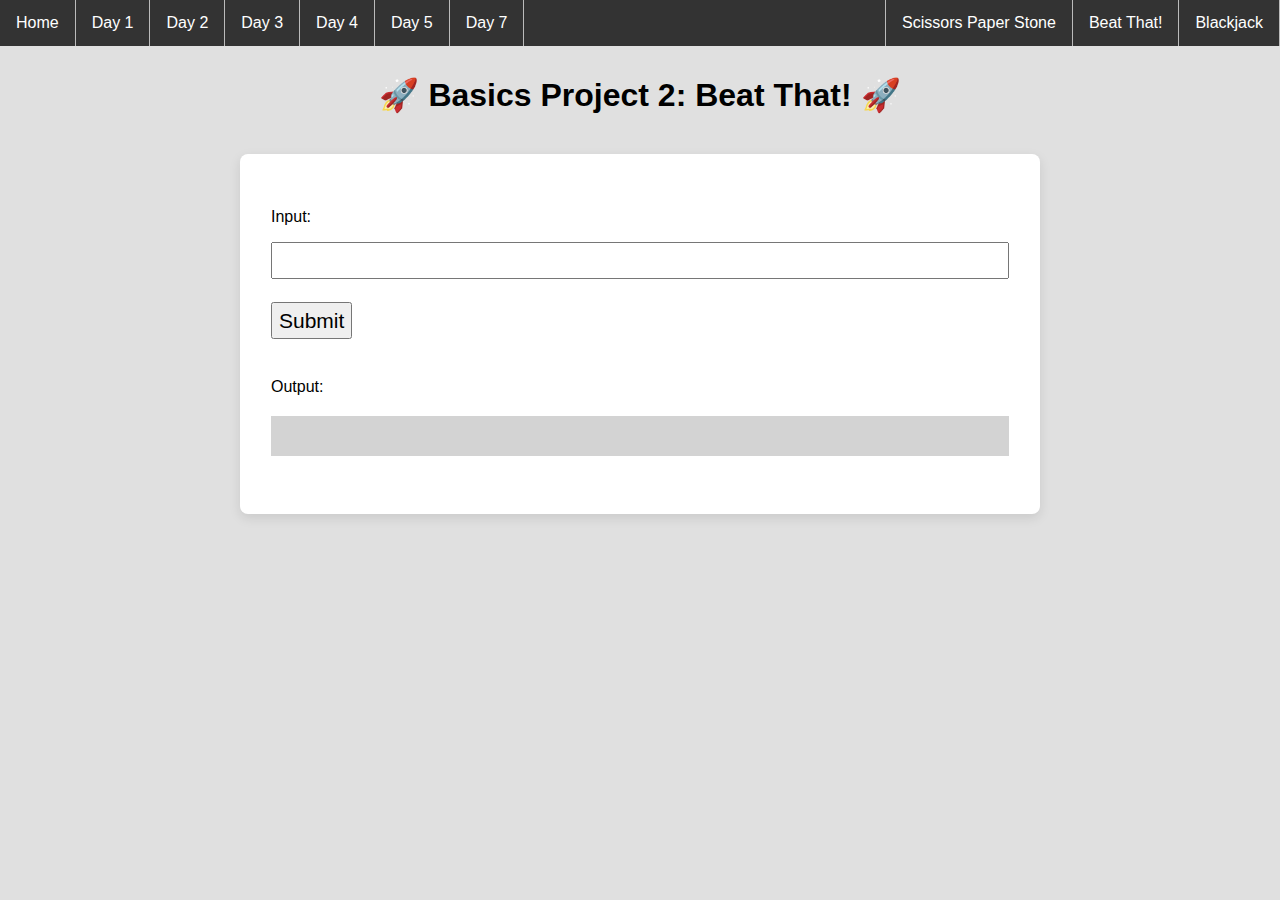
==== project2-beat-that/index.html @ 19ac9ec5 "Initial commit" ====
<!--  All HTML files begin with the following line: -->
<!DOCTYPE html>
<!-- This indicates that the rest of the lines that follow are to be interpreted as HTML. It tells the browser about what document type to expect. -->

<!-- All text enclosed in angled brackets are known as HTML element tags. There are usually, but not always, starting and closing element "tags", each representing a HTML element.
The <html> element is known as the root element of a HTML page. All other elements are encased within it. -->
<html>
  <!-- The <head> element contains meta information about the HTML page, information that is not rendered or displayed by the browser -->
  <head>
    <!-- The meta tag defines meta information in the HTML document. In this case, we are defining the charset. UTF-8 allows us to use emojis in the CodeSandbox environment -->
    <meta charset="UTF-8" />
    <!-- The <title> element specifies a title for the HTML page (which is shown in the browser's title bar or in the page's tab) and is the default name given to a bookmark of a webpage. -->
    <title>Basics</title>
    <!-- The <link> element specifies a relationship between this HTML page and an external resource, namely the styles.css file here. In this case, we are linking a stylesheet which is a CSS file containing information relating to the layout and style of the webpage. The syntax within the styles.css file is also referred to as CSS - Cascading Style Sheets. -->
    <link rel="stylesheet" href="styles.css" />
  </head>

  <!-- The <body> element defines the document's body, and is a container for all the visible contents that will be rendered by the browser.  -->
  <body>
    <!-- The <nav> tag semantically defines a set of navigation links. It doesn't have many properties different from a <div>, and exists purely for semantic naming. -->
    <nav>
      <!-- The <ul> tag represents an unordered list, where items in the list are rendered on a vertical bulleted list. While we are listing the days of the exercises on this navbar, we are positioning them horizontally without the bullets. This is done using CSS, and you can preview the syntax in styles.css (do a search for "nav ul"). -->
      <ul>
        <li>
          <!-- An <a> tag defines a hyperlink, linking one page to another. The page to link to will be added to the "href" property of the tag. -->
          <a href="../index.html">Home</a>
        </li>
        <li>
          <!-- An <a> tag defines a hyperlink, linking one page to another. The page to link to will be added to the "href" property of the tag. -->
          <a href="../day01-data-manipulation-and-functions/in-class/index.html"
            >Day 1</a
          >
        </li>
        <li>
          <a href="../day02-if-statements-boolean-operators/in-class/index.html"
            >Day 2</a
          >
        </li>
        <li>
          <a href="../day03-program-state/in-class/index.html">Day 3</a>
        </li>
        <li>
          <a href="../day04-loops/in-class/index.html">Day 4</a>
        </li>
        <li>
          <a href="../day05-mad-libs/in-class/index.html">Day 5</a>
        </li>
        <li>
          <a href="../day07-moar-cards/in-class/index.html">Day 7</a>
        </li>
        <li class="project">
          <a href="../project3-blackjack/index.html">Blackjack</a>
        </li>
        <li class="project">
          <a href="../project2-beat-that/index.html">Beat That!</a>
        </li>
        <li class="project">
          <a href="../project1-sps/index.html">Scissors Paper Stone</a>
        </li>
      </ul>
    </nav>
    <!-- The <h1> element defines a large heading. There are 6 pre-set header elements, <h1> to <h6> -->
    <h1 id="header">🚀 Basics Project 2: Beat That! 🚀</h1>
    <!-- The <div> tag defines a division or a section in an HTML document, and is commonly use as a "container" for nested HTML elements. -->
    <div class="container">
      <!-- The <p> tag defines a paragraph element. -->
      <p>Input:</p>
      <!-- The self-closing <input /> tag represents a field for a user to enter input. -->
      <input id="input-field" />
      <!-- The self-closing <br /> tag represents a line break - a line's worth of spacing before dispalying the next element. -->
      <br />
      <!-- The <button> tag represents.. you guessed it! a button. -->
      <button id="submit-button">Submit</button>
      <p>Output:</p>
      <div class="output-div" id="output-div"></div>
    </div>
    <!-- Everything below this is incorporating JavaScript programming logic into the webpage. -->
    <!-- The script tag encloses JavaScript syntax for the browser to interpret programtically -->
    <!-- The following line imports all code written in the script.js file -->
    <script src="script.js"></script>
    <!-- Define button click functionality -->
    <script>
      // Declare and define a variable that represents the Submit Button
      var button = document.querySelector("#submit-button");
      // When the submit button is clicked, access the text entered by the user in the input field
      // And pass it as an input parameter to the main function as defined in script.js
      button.addEventListener("click", function () {
        // Set result to input value
        var input = document.querySelector("#input-field");
        // Store the output of main() in a new variable
        var result = main(input.value);

        // Display result in output element
        var output = document.querySelector("#output-div");
        output.innerHTML = result;

        // Reset input value
        input.value = "";
      });
    </script>
  </body>
</html>
---- project2-beat-that/styles.css ----
/*
  The syntax within the styles.css file is also referred to as CSS - Cascading Style Sheets.
  CSS describes how HTML elements are to be displayed on the screen.
*/

* {
  box-sizing: border-box;
}

body {
  margin-top: 0;
  font-family: sans-serif;
  margin-left: 30px;
  margin-right: 30px;
  background-color: #e0e0e0;
}

nav {
  position: relative;
  top: 0;
  left: -30px;
  width: calc(100% + 60px);
  margin-bottom: 30px;
}

nav ul {
  list-style-type: none;
  margin: 0;
  padding: 0;
  overflow: hidden;
  background-color: #333;
}

nav ul li {
  float: left;
  border-right: 1px solid #bbb;
}

nav ul li.project {
  float: right;
}

nav ul li.project:last-child {
  border-left: 1px solid #bbb;
}

nav ul li a {
  display: block;
  color: white;
  text-align: center;
  padding: 14px 16px;
  text-decoration: none;
}

#header {
  text-align: center;
}

.container {
  background-color: #ffffff;
  margin: 40px auto;
  max-width: 800px;
  padding: 38px 31px;
  border-radius: 8px;
  box-shadow: rgba(0, 0, 0, 0.1) 0px 4px 12px;
}

input {
  font-size: 21px;
  line-height: 33px;
  margin: 0 0 23px 0;
  padding: 0 9px;
  width: 100%;
}

button {
  font-size: 21px;
  line-height: 33px;
  margin: 0 0 23px 0;
  padding: 0 6px;
}

.output-div {
  background-color: lightgrey;
  margin: 20px auto;
  padding: 20px;
  width: 100%;
}

hr {
  margin-top: 2em;
  margin-bottom: 2em;
}

.instructions-text {
  font-size: 0.85em;
  font-style: italic;
}

.text-center {
  text-align: center;
}

.ice-double {
  display: flex;
}

.ice-double a {
  text-align: center;
  text-decoration: none;
  font-weight: bold;
  color: rgba(71, 71, 71, 1);
  display: block;
  flex-basis: 47.5%;
  margin: 0 1.25%;
  padding: 2em;
  border: 2px solid rgba(71, 71, 71, 1);
  border-radius: 8px;
}

.ice-double a:hover {
  color: rgba(71, 71, 71, 0.75);
  border: 2px solid rgba(71, 71, 71, 0.75);
}

.button-group {
  position: relative;
  display: inline-flex;
  vertical-align: middle;
  justify-self: center;
}

.button-group .button-group-button {
  position: relative;
  flex: 1 1 auto;
  background: transparent;
  color: #0d6efd;
  border-color: #0d6efd;
  display: inline-block;
  text-align: center;
  vertical-align: middle;
  background-color: transparent;
  padding: 0.5rem 1rem;
  border-radius: 0;
  text-decoration: none;
  border: 2px solid #333;
  color: #333;
  font-weight: bold;
}

.button-group .button-group-button.active {
  border: 2px solid #333;
  color: #fff;
  background-color: #333;
  font-weight: bold;
}

.button-group .button-group-button:not(.active):hover {
  background-color: rgba(51, 51, 51, 0.67);
  color: white;
}

.button-group .button-group-button:not(:first-child) {
  border-left: 0;
}

.button-group .button-group-button:first-child {
  border-top-left-radius: 0.375rem;
  border-bottom-left-radius: 0.375rem;
}

.button-group .button-group-button:last-child {
  border-top-right-radius: 0.375rem;
  border-bottom-right-radius: 0.375rem;
}

.flex {
  display: flex;
}

.justify-content-center {
  justify-content: center;
}
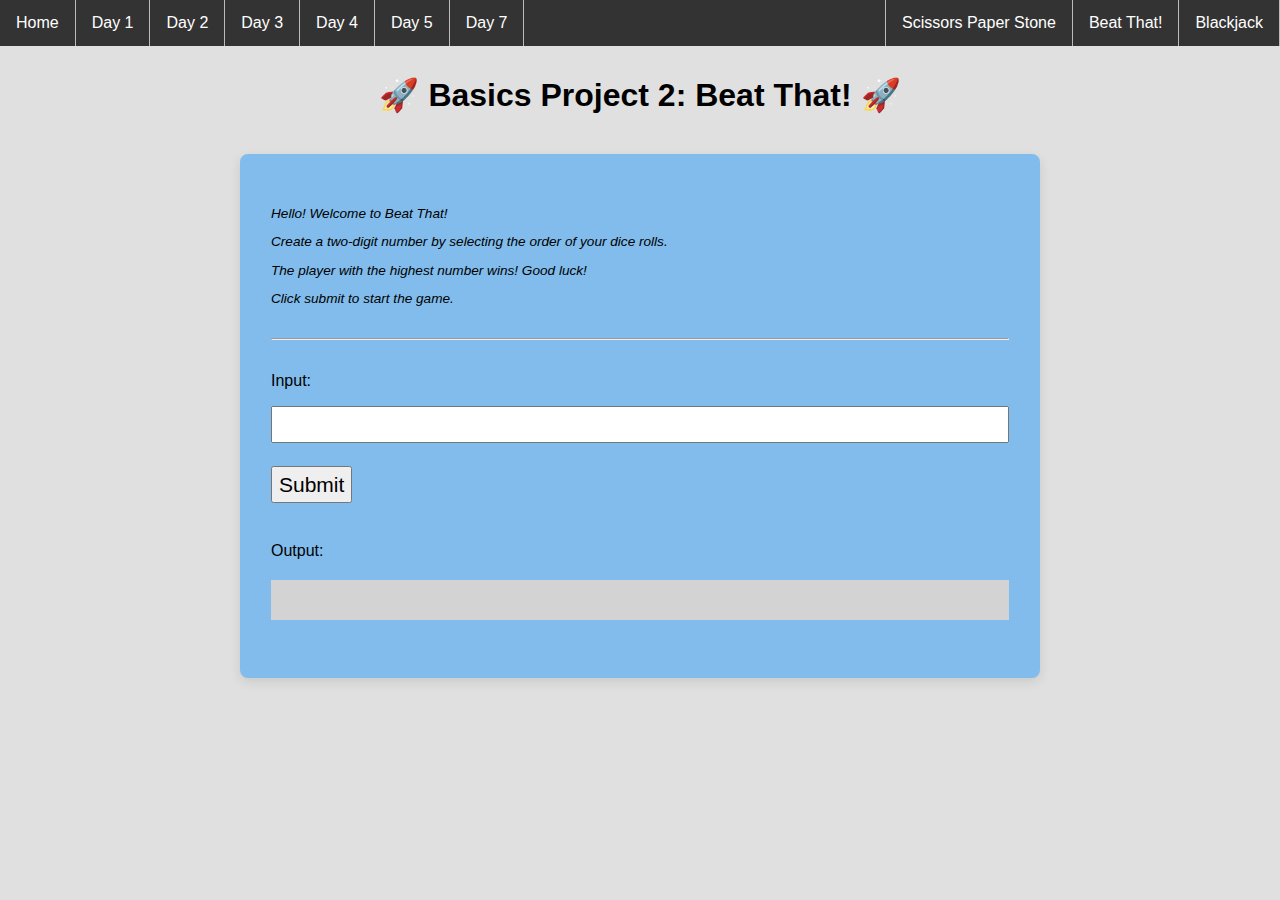
==== commit 028812e2: "initial commit" ====
--- a/project2-beat-that/index.html
+++ b/project2-beat-that/index.html
@@ -63,6 +63,16 @@
     <h1 id="header">🚀 Basics Project 2: Beat That! 🚀</h1>
     <!-- The <div> tag defines a division or a section in an HTML document, and is commonly use as a "container" for nested HTML elements. -->
     <div class="container">
+      <div class="instructions-text">
+        <p>Hello! Welcome to Beat That!</p>
+        <p>
+          Create a two-digit number by selecting the order of your dice rolls.
+        </p>
+        <p>The player with the highest number wins! Good luck!</p>
+        <p>Click submit to start the game.</p>
+      </div>
+      <!-- The <hr> tag represents a horizontal rule. It is used if you want to add line dividers across your page. -->
+      <hr />
       <!-- The <p> tag defines a paragraph element. -->
       <p>Input:</p>
       <!-- The self-closing <input /> tag represents a field for a user to enter input. -->
--- a/project2-beat-that/styles.css
+++ b/project2-beat-that/styles.css
@@ -57,7 +57,7 @@
 }
 
 .container {
-  background-color: #ffffff;
+  background-color: #81bcec;
   margin: 40px auto;
   max-width: 800px;
   padding: 38px 31px;
